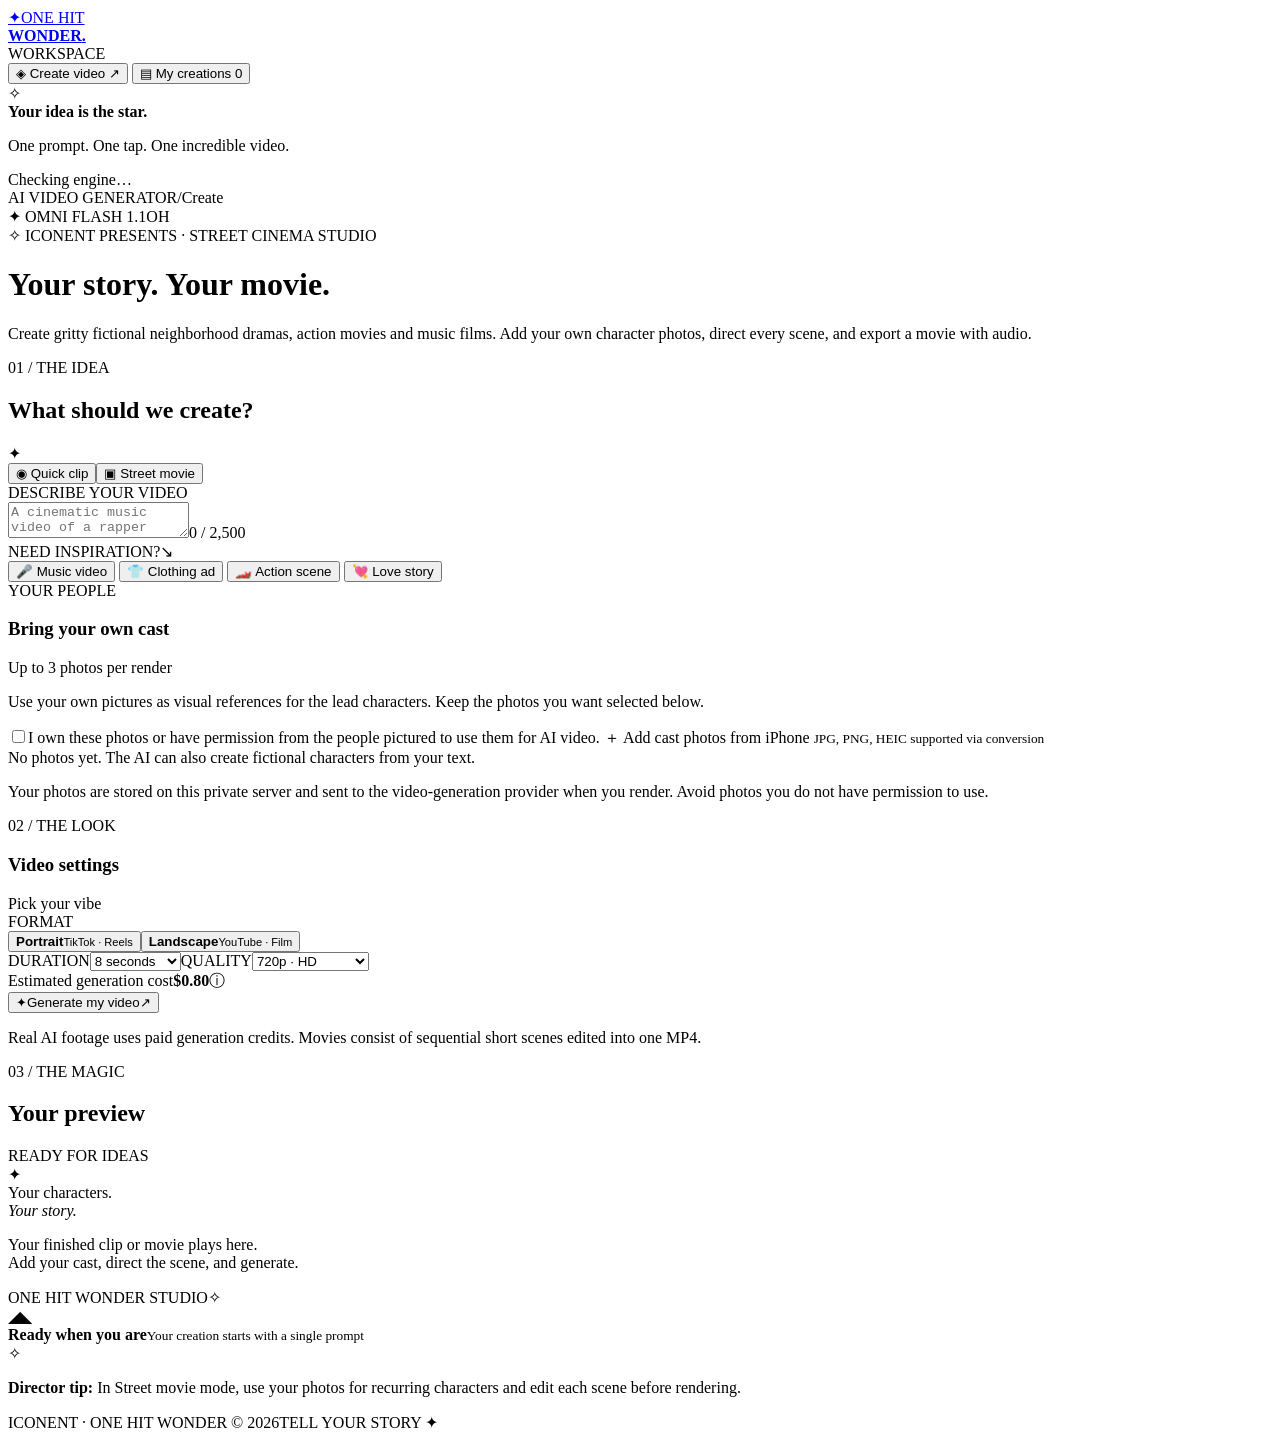
==== public/index.html @ f2eaa419 "Add Street Cinema movie creator, photo-to-video, editable scenes, MP4 assembly and tests" ====
<!doctype html>
<html lang="en">
<head>
  <meta charset="utf-8">
  <meta name="viewport" content="width=device-width,initial-scale=1,viewport-fit=cover">
  <meta name="theme-color" content="#0b0a11">
  <meta name="description" content="One Hit Wonder: imagine it, generate it, share it. An AI video studio in one click.">
  <meta name="apple-mobile-web-app-capable" content="yes">
  <meta name="apple-mobile-web-app-status-bar-style" content="black-translucent">
  <title>One Hit Wonder — AI Video Studio</title>
  <link rel="manifest" href="/manifest.webmanifest">
  <link rel="icon" href="/icons/icon.svg" type="image/svg+xml">
  <link rel="apple-touch-icon" href="/icons/icon-192.png">
  <link rel="stylesheet" href="/styles.css">
</head>
<body>
  <div class="shell">
    <aside class="sidebar" aria-label="Main navigation">
      <a class="brand" href="/" aria-label="One Hit Wonder home"><span class="brand-mark">✦</span><span class="brand-name">ONE HIT<br><b>WONDER<span class="brand-dot">.</span></b></span></a>
      <div class="side-label">WORKSPACE</div>
      <nav class="nav-links" aria-label="Studio pages">
        <button class="nav-link active" data-view="studio"><span class="nav-icon">◈</span> Create video <span class="nav-arrow">↗</span></button>
        <button class="nav-link" data-view="library"><span class="nav-icon">▤</span> My creations <span id="libraryCount" class="nav-count">0</span></button>
      </nav>
      <div class="side-card"><span class="side-card-star">✧</span><div><b>Your idea is the star.</b><p>One prompt. One tap. One incredible video.</p></div></div>
      <div class="side-footer"><span id="connectionDot" class="connection-dot"></span><span id="connectionText">Checking engine…</span></div>
    </aside>

    <div class="main-column">
      <header class="topbar"><div class="topbar-left"><span class="eyebrow">AI VIDEO GENERATOR</span><span class="topbar-sep">/</span><span class="topbar-page" id="pageLabel">Create</span></div><div class="topbar-right"><span class="engine-pill">✦ <span>OMNI FLASH 1.1</span></span><span class="avatar">OH</span></div></header>

      <main id="studioView" class="page studio-page">
        <div class="headline-block"><div class="top-kicker"><span class="sparkle">✧</span> ICONENT PRESENTS · STREET CINEMA STUDIO <span class="small-glow"></span></div><h1>Your story. <span class="gradient-text">Your movie.</span></h1><p>Create gritty fictional neighborhood dramas, action movies and music films. Add your own character photos, direct every scene, and export a movie with audio.</p></div>
        <div id="setupBanner" class="setup-banner" hidden><div class="setup-icon">⚡</div><div class="setup-description"><strong>One-time setup needed</strong><span>The studio is ready. Add your fal.ai API key to the server to unlock AI-generated videos.</span></div><a href="https://fal.ai/dashboard/keys" target="_blank" rel="noopener noreferrer">Get API key ↗</a></div>
        <div class="studio-grid">
          <section class="creation-panel panel" aria-labelledby="createLabel">
            <div class="panel-header"><div><span class="section-index">01 / THE IDEA</span><h2 id="createLabel">What should we create?</h2></div><span class="mini-icon">✦</span></div>
            <div class="mode-selector" role="group" aria-label="Production type"><button class="mode-choice selected" type="button" data-mode="clip" aria-pressed="true">◉ Quick clip</button><button class="mode-choice" type="button" data-mode="movie" aria-pressed="false">▣ Street movie</button></div>
            <label class="input-label" id="promptLabel" for="prompt">DESCRIBE YOUR VIDEO</label>
            <div class="prompt-wrap"><textarea id="prompt" maxlength="2500" spellcheck="true" placeholder="A cinematic music video of a rapper walking through neon-lit streets in Sacramento at night, dramatic lighting, camera tracking, realistic motion and bass-heavy atmosphere…"></textarea><span class="prompt-counter" id="charCounter">0 / 2,500</span></div>
            <div class="inspiration-heading"><span>NEED INSPIRATION?</span><span class="inspo-arrow">↘</span></div>
            <div class="prompt-chips" id="promptChips">
              <button type="button" class="chip" data-prompt="Cinematic music video: a stylish independent hip-hop artist performing on a rooftop overlooking Sacramento at golden hour, wind moving his jacket, dramatic orbiting camera, realistic live-action motion, deep bass-driven instrumental, no visible words or logos."><span>🎤</span> Music video</button>
              <button type="button" class="chip" data-prompt="A luxury streetwear fashion commercial: close-up details of premium black and violet hoodies worn by stylish models on a neon-lit city street at night, smooth gimbal tracking shots, slow-motion fabric movement, cinematic reflections, crisp professional advertisement, upbeat modern music, no words on screen."><span>👕</span> Clothing ad</button>
              <button type="button" class="chip" data-prompt="A cinematic nighttime car scene: a glossy futuristic sports car cruises through the rain-soaked downtown streets of a fictional city, neon reflections on asphalt, dramatic low-angle tracking camera, realistic physics, atmospheric engine sounds, photorealistic film quality."><span>🏎️</span> Action scene</button>
              <button type="button" class="chip" data-prompt="A sweet romantic short film: a couple meets unexpectedly under a rainy city awning at night, exchanged smiles, warm shop-window lights, authentic expressions, a graceful camera push-in, delicate ambient rain and gentle cinematic music, photorealistic."><span>💘</span> Love story</button>
            </div>
            <section class="cast-section" aria-labelledby="castHeading">
              <div class="settings-heading"><div><span class="section-index">YOUR PEOPLE</span><h3 id="castHeading">Bring your own cast</h3></div><span class="settings-note">Up to 3 photos per render</span></div>
              <p class="cast-desc">Use your own pictures as visual references for the lead characters. Keep the photos you want selected below.</p>
              <label class="consent-line"><input type="checkbox" id="photoConsent"><span>I own these photos or have permission from the people pictured to use them for AI video.</span></label>
              <label for="photoUpload" class="upload-button">＋ Add cast photos from iPhone <small>JPG, PNG, HEIC supported via conversion</small></label>
              <input id="photoUpload" type="file" accept="image/*,.heic,.heif" multiple hidden>
              <div id="photoGrid" class="cast-grid" aria-live="polite"><div class="cast-empty">No photos yet. The AI can also create fictional characters from your text.</div></div>
              <p class="cast-privacy">Your photos are stored on this private server and sent to the video-generation provider when you render. Avoid photos you do not have permission to use.</p>
            </section>
            <section id="movieOptions" class="movie-options" hidden aria-labelledby="movieHeading">
              <div class="settings-heading"><div><span class="section-index">DIRECTOR'S CUT</span><h3 id="movieHeading">Build your movie</h3></div><span class="settings-note">Multi-scene film</span></div>
              <label class="field-stack" for="movieTitle">MOVIE TITLE<input id="movieTitle" maxlength="85" placeholder="Example: Ruthless — Streets Don't Sleep"></label>
              <div class="two-settings"><label class="select-group"><span>STORY GENRE</span><select id="movieGenre"><option>Street crime drama</option><option>Neighborhood family drama</option><option>Romance &amp; betrayal</option><option>Fictional heist thriller</option><option>Hip-hop music drama</option><option>Action thriller</option></select></label><label class="select-group"><span>FILM LOOK</span><select id="movieTone"><option>Gritty realistic</option><option>Film noir</option><option>Blockbuster cinematic</option><option>Found-footage realism</option><option>90s street-film</option></select></label></div>
              <div class="two-settings"><label class="select-group"><span>NUMBER OF SCENES</span><select id="sceneCount"><option value="3">3 scenes · teaser</option><option value="5" selected>5 scenes · short</option><option value="8">8 scenes · extended</option></select></label><div class="storyboard-trigger"><button id="buildStoryboard" class="small-action" type="button">✦ Build storyboard</button></div></div>
              <div id="storyboard" class="storyboard"><div class="storyboard-empty">Write your story above and tap “Build storyboard” to create editable scene directions.</div></div>
              <label class="consent-line cost-consent"><input type="checkbox" id="confirmMovieCost"><span>I understand each scene is a separate paid AI generation.</span></label>
              <p class="cast-privacy">Fictional street stories, dramatic conflict, realistic dialogue and action are welcome where allowed by the provider. Provider safety rules still apply.</p>
            </section>
            <div class="divider"></div>
            <div class="settings-heading"><div><span class="section-index">02 / THE LOOK</span><h3>Video settings</h3></div><span class="settings-note">Pick your vibe</span></div>
            <div class="setting-label">FORMAT</div>
            <div class="ratio-toggle" role="group" aria-label="Video aspect ratio"><button type="button" class="ratio-choice selected" data-ratio="9:16" aria-pressed="true"><span class="ratio-icon portrait"></span><span><b>Portrait</b><small>TikTok · Reels</small></span></button><button type="button" class="ratio-choice" data-ratio="16:9" aria-pressed="false"><span class="ratio-icon landscape"></span><span><b>Landscape</b><small>YouTube · Film</small></span></button></div>
            <div class="two-settings"><label class="select-group"><span>DURATION</span><select id="duration"><option value="5">5 seconds</option><option value="8" selected>8 seconds</option><option value="10">10 seconds</option></select></label><label class="select-group"><span>QUALITY</span><select id="quality"><option value="360p">360p · economy</option><option value="720p" selected>720p · HD</option><option value="1080p">1080p · Full HD</option><option value="4k">4K · Ultra HD</option></select></label></div>
            <div class="cost-line"><span id="costLabel">Estimated generation cost</span><strong id="costEstimate">$0.80</strong><span class="cost-info" title="fal.ai charges based on duration and resolution">ⓘ</span></div>
            <button id="generateBtn" class="generate-btn"><span class="btn-sparkle">✦</span><span id="generateBtnText">Generate my video</span><span class="btn-trailing">↗</span></button>
            <p class="below-button">Real AI footage uses paid generation credits. Movies consist of sequential short scenes edited into one MP4.</p>
          </section>

          <section class="preview-panel panel" aria-labelledby="previewTitle"><div class="panel-header preview-header"><div><span class="section-index">03 / THE MAGIC</span><h2 id="previewTitle">Your preview</h2></div><span id="previewBadge" class="preview-status"><span></span> READY FOR IDEAS</span></div>
            <div class="preview-stage" id="previewStage"><div class="stage-lines"></div><div class="stage-ambient ambient-one"></div><div class="stage-ambient ambient-two"></div>
              <div id="emptyPreview" class="empty-preview"><div class="preview-symbol"><span>✦</span><i></i></div><div class="empty-quote">Your characters.<br><em>Your story.</em></div><p>Your finished clip or movie plays here.<br>Add your cast, direct the scene, and generate.</p><div class="stage-bottom"><span>ONE HIT WONDER STUDIO</span><span>✧</span></div></div>
              <div id="renderingPreview" class="rendering-preview" hidden><div class="loader-ring"><span>✦</span></div><h3>Making some magic…</h3><p id="renderStatus">Preparing your video…</p><div class="pulse-dots"><i></i><i></i><i></i></div><span class="render-disclaimer">Real AI renders can take several minutes.</span></div>
              <div id="readyPreview" class="ready-preview" hidden><video id="resultVideo" controls playsinline preload="metadata" aria-label="AI-generated video"></video></div>
            </div>
            <div class="result-footer"><div class="result-info"><span class="tiny-wave">◢◣</span><div><strong id="resultTitle">Ready when you are</strong><small id="resultSub">Your creation starts with a single prompt</small></div></div><a class="download-btn" id="downloadBtn" href="#" hidden download><span>↓</span> Download MP4</a></div>
            <div id="errorMessage" class="error-message" role="alert" hidden></div>
            <div class="preview-tip"><span>✧</span><p><b>Director tip:</b> In Street movie mode, use your photos for recurring characters and edit each scene before rendering.</p></div>
          </section>
        </div>
        <footer class="page-footer"><span>ICONENT · ONE HIT WONDER © 2026</span><span>TELL YOUR STORY <span class="footer-star">✦</span></span></footer>
      </main>

      <main id="libraryView" class="page library-page" hidden><div class="headline-block"><div class="top-kicker">✧ YOUR VIDEO VAULT</div><h1>Made by <span class="gradient-text">you.</span></h1><p>Every idea you've brought to life, all in one place. Saved videos are stored on this app server.</p></div><div class="library-top"><h2>Recent creations</h2><button id="libraryRefresh" class="small-action">↻ Refresh</button></div><div id="libraryGrid" class="library-grid"></div><div id="libraryEmpty" class="library-empty" hidden><div>✦</div><h3>Nothing here yet.</h3><p>Start creating. Your first video is one tap away.</p><button id="emptyCreate" class="small-action primary">Create a video ↗</button></div></main>
    </div>
  </div>
  <div id="toast" class="toast" role="status" aria-live="polite" hidden></div>
  <script src="/app.js" defer></script>
</body>
</html>
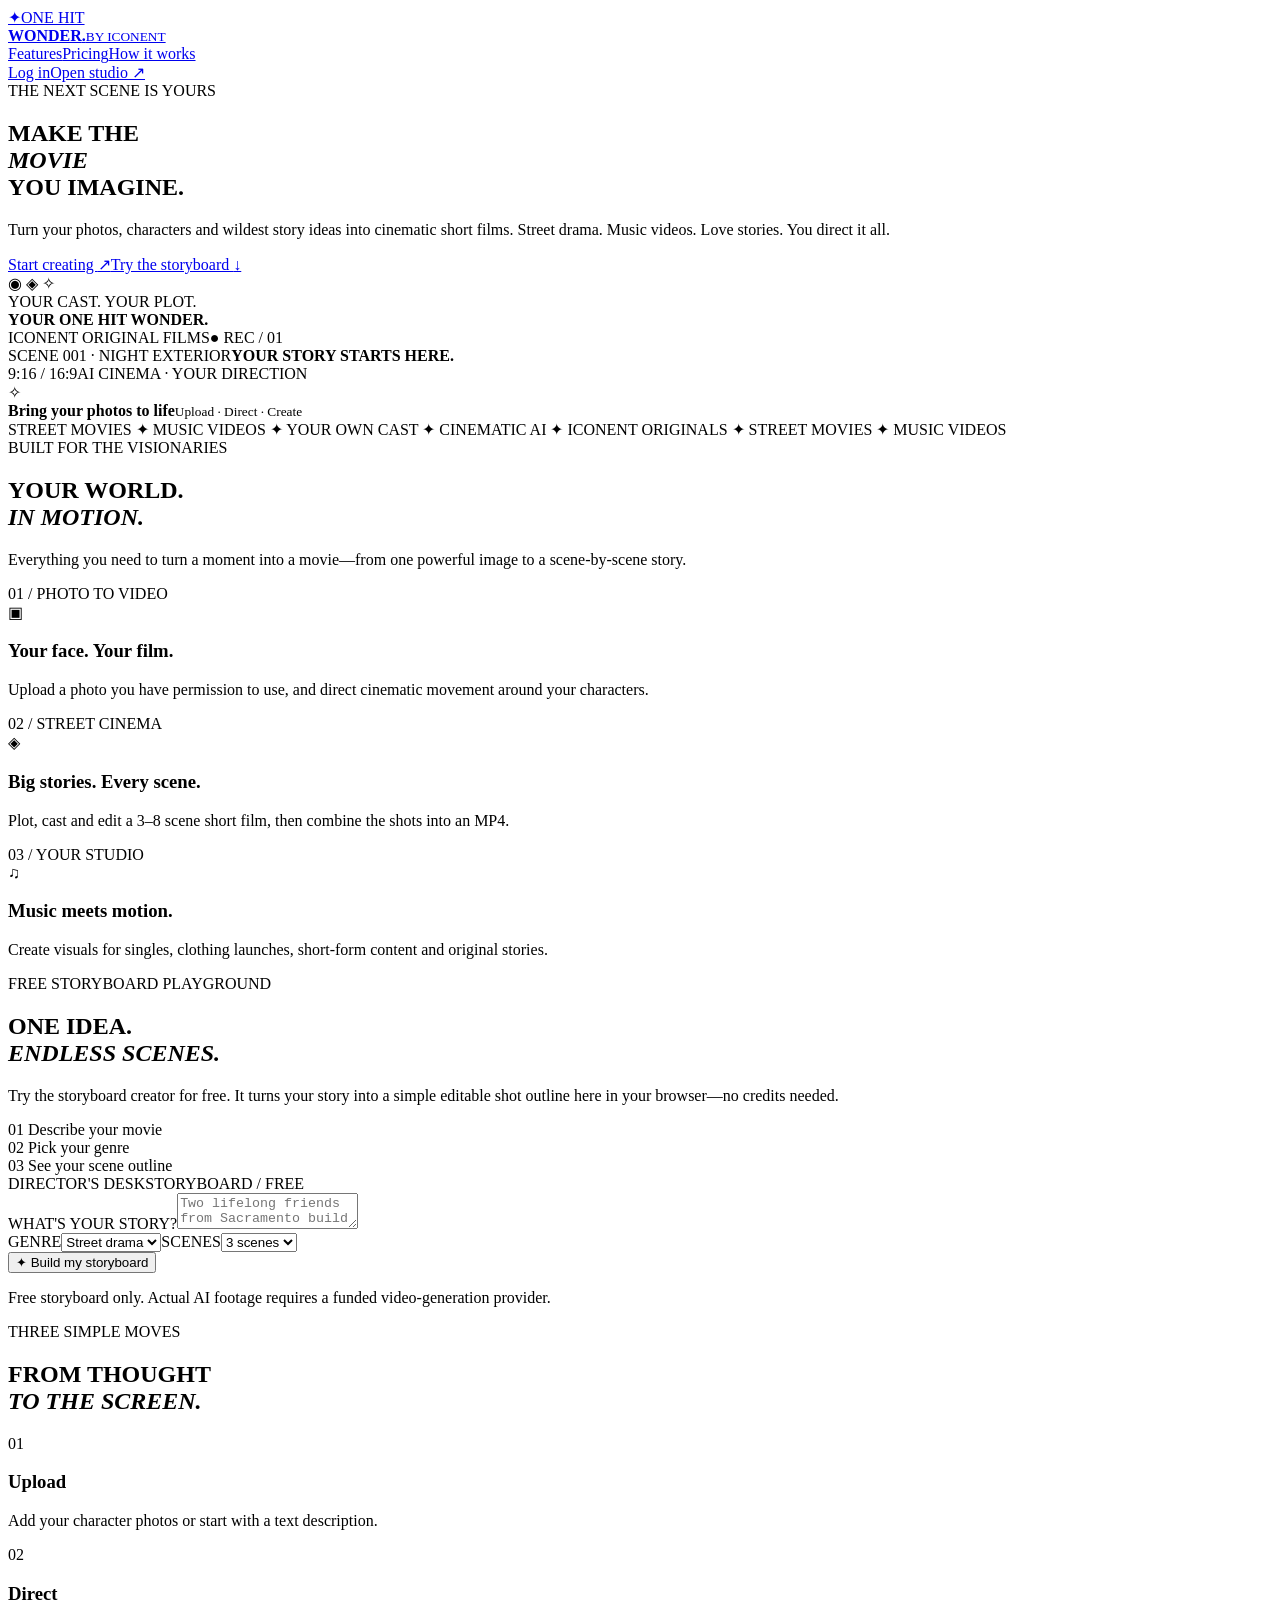
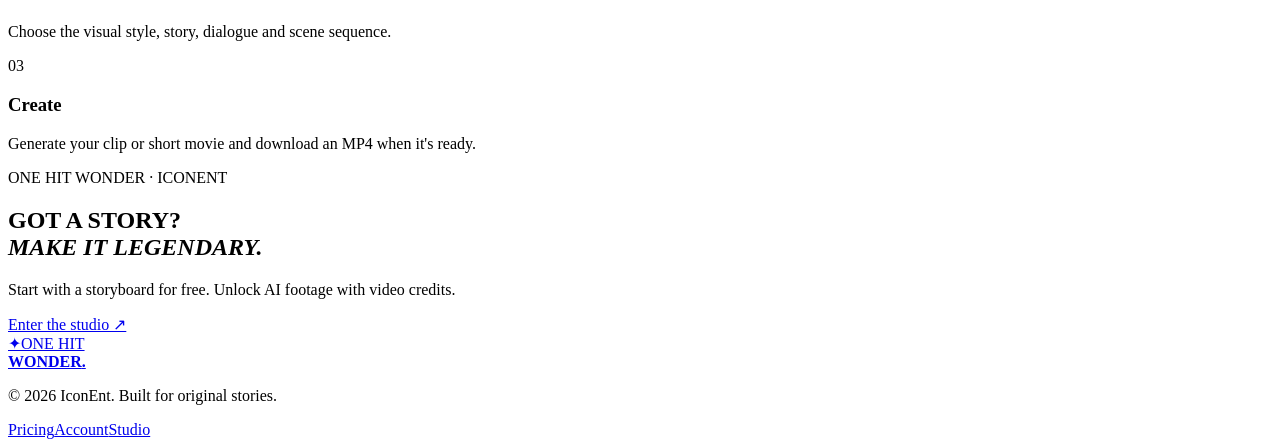
==== commit b80a85e6: "Launch One Hit Wonder business pilot: landing, customer and owner accounts, credits, Stripe gating, " ====
--- a/public/index.html
+++ b/public/index.html
@@ -1,96 +1,10 @@
-<!doctype html>
-<html lang="en">
-<head>
-  <meta charset="utf-8">
-  <meta name="viewport" content="width=device-width,initial-scale=1,viewport-fit=cover">
-  <meta name="theme-color" content="#0b0a11">
-  <meta name="description" content="One Hit Wonder: imagine it, generate it, share it. An AI video studio in one click.">
-  <meta name="apple-mobile-web-app-capable" content="yes">
-  <meta name="apple-mobile-web-app-status-bar-style" content="black-translucent">
-  <title>One Hit Wonder — AI Video Studio</title>
-  <link rel="manifest" href="/manifest.webmanifest">
-  <link rel="icon" href="/icons/icon.svg" type="image/svg+xml">
-  <link rel="apple-touch-icon" href="/icons/icon-192.png">
-  <link rel="stylesheet" href="/styles.css">
-</head>
-<body>
-  <div class="shell">
-    <aside class="sidebar" aria-label="Main navigation">
-      <a class="brand" href="/" aria-label="One Hit Wonder home"><span class="brand-mark">✦</span><span class="brand-name">ONE HIT<br><b>WONDER<span class="brand-dot">.</span></b></span></a>
-      <div class="side-label">WORKSPACE</div>
-      <nav class="nav-links" aria-label="Studio pages">
-        <button class="nav-link active" data-view="studio"><span class="nav-icon">◈</span> Create video <span class="nav-arrow">↗</span></button>
-        <button class="nav-link" data-view="library"><span class="nav-icon">▤</span> My creations <span id="libraryCount" class="nav-count">0</span></button>
-      </nav>
-      <div class="side-card"><span class="side-card-star">✧</span><div><b>Your idea is the star.</b><p>One prompt. One tap. One incredible video.</p></div></div>
-      <div class="side-footer"><span id="connectionDot" class="connection-dot"></span><span id="connectionText">Checking engine…</span></div>
-    </aside>
-
-    <div class="main-column">
-      <header class="topbar"><div class="topbar-left"><span class="eyebrow">AI VIDEO GENERATOR</span><span class="topbar-sep">/</span><span class="topbar-page" id="pageLabel">Create</span></div><div class="topbar-right"><span class="engine-pill">✦ <span>OMNI FLASH 1.1</span></span><span class="avatar">OH</span></div></header>
-
-      <main id="studioView" class="page studio-page">
-        <div class="headline-block"><div class="top-kicker"><span class="sparkle">✧</span> ICONENT PRESENTS · STREET CINEMA STUDIO <span class="small-glow"></span></div><h1>Your story. <span class="gradient-text">Your movie.</span></h1><p>Create gritty fictional neighborhood dramas, action movies and music films. Add your own character photos, direct every scene, and export a movie with audio.</p></div>
-        <div id="setupBanner" class="setup-banner" hidden><div class="setup-icon">⚡</div><div class="setup-description"><strong>One-time setup needed</strong><span>The studio is ready. Add your fal.ai API key to the server to unlock AI-generated videos.</span></div><a href="https://fal.ai/dashboard/keys" target="_blank" rel="noopener noreferrer">Get API key ↗</a></div>
-        <div class="studio-grid">
-          <section class="creation-panel panel" aria-labelledby="createLabel">
-            <div class="panel-header"><div><span class="section-index">01 / THE IDEA</span><h2 id="createLabel">What should we create?</h2></div><span class="mini-icon">✦</span></div>
-            <div class="mode-selector" role="group" aria-label="Production type"><button class="mode-choice selected" type="button" data-mode="clip" aria-pressed="true">◉ Quick clip</button><button class="mode-choice" type="button" data-mode="movie" aria-pressed="false">▣ Street movie</button></div>
-            <label class="input-label" id="promptLabel" for="prompt">DESCRIBE YOUR VIDEO</label>
-            <div class="prompt-wrap"><textarea id="prompt" maxlength="2500" spellcheck="true" placeholder="A cinematic music video of a rapper walking through neon-lit streets in Sacramento at night, dramatic lighting, camera tracking, realistic motion and bass-heavy atmosphere…"></textarea><span class="prompt-counter" id="charCounter">0 / 2,500</span></div>
-            <div class="inspiration-heading"><span>NEED INSPIRATION?</span><span class="inspo-arrow">↘</span></div>
-            <div class="prompt-chips" id="promptChips">
-              <button type="button" class="chip" data-prompt="Cinematic music video: a stylish independent hip-hop artist performing on a rooftop overlooking Sacramento at golden hour, wind moving his jacket, dramatic orbiting camera, realistic live-action motion, deep bass-driven instrumental, no visible words or logos."><span>🎤</span> Music video</button>
-              <button type="button" class="chip" data-prompt="A luxury streetwear fashion commercial: close-up details of premium black and violet hoodies worn by stylish models on a neon-lit city street at night, smooth gimbal tracking shots, slow-motion fabric movement, cinematic reflections, crisp professional advertisement, upbeat modern music, no words on screen."><span>👕</span> Clothing ad</button>
-              <button type="button" class="chip" data-prompt="A cinematic nighttime car scene: a glossy futuristic sports car cruises through the rain-soaked downtown streets of a fictional city, neon reflections on asphalt, dramatic low-angle tracking camera, realistic physics, atmospheric engine sounds, photorealistic film quality."><span>🏎️</span> Action scene</button>
-              <button type="button" class="chip" data-prompt="A sweet romantic short film: a couple meets unexpectedly under a rainy city awning at night, exchanged smiles, warm shop-window lights, authentic expressions, a graceful camera push-in, delicate ambient rain and gentle cinematic music, photorealistic."><span>💘</span> Love story</button>
-            </div>
-            <section class="cast-section" aria-labelledby="castHeading">
-              <div class="settings-heading"><div><span class="section-index">YOUR PEOPLE</span><h3 id="castHeading">Bring your own cast</h3></div><span class="settings-note">Up to 3 photos per render</span></div>
-              <p class="cast-desc">Use your own pictures as visual references for the lead characters. Keep the photos you want selected below.</p>
-              <label class="consent-line"><input type="checkbox" id="photoConsent"><span>I own these photos or have permission from the people pictured to use them for AI video.</span></label>
-              <label for="photoUpload" class="upload-button">＋ Add cast photos from iPhone <small>JPG, PNG, HEIC supported via conversion</small></label>
-              <input id="photoUpload" type="file" accept="image/*,.heic,.heif" multiple hidden>
-              <div id="photoGrid" class="cast-grid" aria-live="polite"><div class="cast-empty">No photos yet. The AI can also create fictional characters from your text.</div></div>
-              <p class="cast-privacy">Your photos are stored on this private server and sent to the video-generation provider when you render. Avoid photos you do not have permission to use.</p>
-            </section>
-            <section id="movieOptions" class="movie-options" hidden aria-labelledby="movieHeading">
-              <div class="settings-heading"><div><span class="section-index">DIRECTOR'S CUT</span><h3 id="movieHeading">Build your movie</h3></div><span class="settings-note">Multi-scene film</span></div>
-              <label class="field-stack" for="movieTitle">MOVIE TITLE<input id="movieTitle" maxlength="85" placeholder="Example: Ruthless — Streets Don't Sleep"></label>
-              <div class="two-settings"><label class="select-group"><span>STORY GENRE</span><select id="movieGenre"><option>Street crime drama</option><option>Neighborhood family drama</option><option>Romance &amp; betrayal</option><option>Fictional heist thriller</option><option>Hip-hop music drama</option><option>Action thriller</option></select></label><label class="select-group"><span>FILM LOOK</span><select id="movieTone"><option>Gritty realistic</option><option>Film noir</option><option>Blockbuster cinematic</option><option>Found-footage realism</option><option>90s street-film</option></select></label></div>
-              <div class="two-settings"><label class="select-group"><span>NUMBER OF SCENES</span><select id="sceneCount"><option value="3">3 scenes · teaser</option><option value="5" selected>5 scenes · short</option><option value="8">8 scenes · extended</option></select></label><div class="storyboard-trigger"><button id="buildStoryboard" class="small-action" type="button">✦ Build storyboard</button></div></div>
-              <div id="storyboard" class="storyboard"><div class="storyboard-empty">Write your story above and tap “Build storyboard” to create editable scene directions.</div></div>
-              <label class="consent-line cost-consent"><input type="checkbox" id="confirmMovieCost"><span>I understand each scene is a separate paid AI generation.</span></label>
-              <p class="cast-privacy">Fictional street stories, dramatic conflict, realistic dialogue and action are welcome where allowed by the provider. Provider safety rules still apply.</p>
-            </section>
-            <div class="divider"></div>
-            <div class="settings-heading"><div><span class="section-index">02 / THE LOOK</span><h3>Video settings</h3></div><span class="settings-note">Pick your vibe</span></div>
-            <div class="setting-label">FORMAT</div>
-            <div class="ratio-toggle" role="group" aria-label="Video aspect ratio"><button type="button" class="ratio-choice selected" data-ratio="9:16" aria-pressed="true"><span class="ratio-icon portrait"></span><span><b>Portrait</b><small>TikTok · Reels</small></span></button><button type="button" class="ratio-choice" data-ratio="16:9" aria-pressed="false"><span class="ratio-icon landscape"></span><span><b>Landscape</b><small>YouTube · Film</small></span></button></div>
-            <div class="two-settings"><label class="select-group"><span>DURATION</span><select id="duration"><option value="5">5 seconds</option><option value="8" selected>8 seconds</option><option value="10">10 seconds</option></select></label><label class="select-group"><span>QUALITY</span><select id="quality"><option value="360p">360p · economy</option><option value="720p" selected>720p · HD</option><option value="1080p">1080p · Full HD</option><option value="4k">4K · Ultra HD</option></select></label></div>
-            <div class="cost-line"><span id="costLabel">Estimated generation cost</span><strong id="costEstimate">$0.80</strong><span class="cost-info" title="fal.ai charges based on duration and resolution">ⓘ</span></div>
-            <button id="generateBtn" class="generate-btn"><span class="btn-sparkle">✦</span><span id="generateBtnText">Generate my video</span><span class="btn-trailing">↗</span></button>
-            <p class="below-button">Real AI footage uses paid generation credits. Movies consist of sequential short scenes edited into one MP4.</p>
-          </section>
-
-          <section class="preview-panel panel" aria-labelledby="previewTitle"><div class="panel-header preview-header"><div><span class="section-index">03 / THE MAGIC</span><h2 id="previewTitle">Your preview</h2></div><span id="previewBadge" class="preview-status"><span></span> READY FOR IDEAS</span></div>
-            <div class="preview-stage" id="previewStage"><div class="stage-lines"></div><div class="stage-ambient ambient-one"></div><div class="stage-ambient ambient-two"></div>
-              <div id="emptyPreview" class="empty-preview"><div class="preview-symbol"><span>✦</span><i></i></div><div class="empty-quote">Your characters.<br><em>Your story.</em></div><p>Your finished clip or movie plays here.<br>Add your cast, direct the scene, and generate.</p><div class="stage-bottom"><span>ONE HIT WONDER STUDIO</span><span>✧</span></div></div>
-              <div id="renderingPreview" class="rendering-preview" hidden><div class="loader-ring"><span>✦</span></div><h3>Making some magic…</h3><p id="renderStatus">Preparing your video…</p><div class="pulse-dots"><i></i><i></i><i></i></div><span class="render-disclaimer">Real AI renders can take several minutes.</span></div>
-              <div id="readyPreview" class="ready-preview" hidden><video id="resultVideo" controls playsinline preload="metadata" aria-label="AI-generated video"></video></div>
-            </div>
-            <div class="result-footer"><div class="result-info"><span class="tiny-wave">◢◣</span><div><strong id="resultTitle">Ready when you are</strong><small id="resultSub">Your creation starts with a single prompt</small></div></div><a class="download-btn" id="downloadBtn" href="#" hidden download><span>↓</span> Download MP4</a></div>
-            <div id="errorMessage" class="error-message" role="alert" hidden></div>
-            <div class="preview-tip"><span>✧</span><p><b>Director tip:</b> In Street movie mode, use your photos for recurring characters and edit each scene before rendering.</p></div>
-          </section>
-        </div>
-        <footer class="page-footer"><span>ICONENT · ONE HIT WONDER © 2026</span><span>TELL YOUR STORY <span class="footer-star">✦</span></span></footer>
-      </main>
-
-      <main id="libraryView" class="page library-page" hidden><div class="headline-block"><div class="top-kicker">✧ YOUR VIDEO VAULT</div><h1>Made by <span class="gradient-text">you.</span></h1><p>Every idea you've brought to life, all in one place. Saved videos are stored on this app server.</p></div><div class="library-top"><h2>Recent creations</h2><button id="libraryRefresh" class="small-action">↻ Refresh</button></div><div id="libraryGrid" class="library-grid"></div><div id="libraryEmpty" class="library-empty" hidden><div>✦</div><h3>Nothing here yet.</h3><p>Start creating. Your first video is one tap away.</p><button id="emptyCreate" class="small-action primary">Create a video ↗</button></div></main>
-    </div>
-  </div>
-  <div id="toast" class="toast" role="status" aria-live="polite" hidden></div>
-  <script src="/app.js" defer></script>
-</body>
-</html>
+<!doctype html><html lang="en"><head><meta charset="utf-8"><meta name="viewport" content="width=device-width,initial-scale=1,viewport-fit=cover"><meta name="theme-color" content="#08090c"><meta name="description" content="One Hit Wonder by IconEnt — turn your photos and stories into cinematic AI videos and street movies."><link rel="icon" href="/icons/icon.svg"><link rel="manifest" href="/manifest.webmanifest"><link rel="stylesheet" href="/site.css"><title>One Hit Wonder — Make your movie</title></head><body data-page="home">
+<div class="cinema-grain"></div>
+<header class="site-header"><div class="nav-wrap"><a class="logo" href="/"><span class="logo-icon">✦</span><span>ONE HIT<br><b>WONDER<span class="pink">.</span></b><small>BY ICONENT</small></span></a><nav class="nav-center"><a href="#features">Features</a><a href="/pricing">Pricing</a><a href="#how">How it works</a></nav><div class="nav-actions"><a href="/login" class="nav-login">Log in</a><a href="/studio" class="btn btn-small btn-primary">Open studio <span>↗</span></a></div></div></header>
+<main><section class="hero"><div class="hero-copy"><span class="kicker"><span class="signal"></span> THE NEXT SCENE IS YOURS</span><h1>MAKE THE<br><em>MOVIE</em><br>YOU IMAGINE.</h1><p>Turn your photos, characters and wildest story ideas into cinematic short films. Street drama. Music videos. Love stories. You direct it all.</p><div class="hero-actions"><a href="/studio" class="btn btn-primary btn-large">Start creating <span>↗</span></a><a href="#demo" class="btn btn-ghost btn-large">Try the storyboard <span>↓</span></a></div><div class="hero-proof"><span class="avatar-stack">◉ ◈ ✧</span><div>YOUR CAST. YOUR PLOT.<br><strong>YOUR ONE HIT WONDER.</strong></div></div></div><div class="hero-art"><div class="film-topline"><span>ICONENT ORIGINAL FILMS</span><span>● REC / 01</span></div><div class="poster-scene"><div class="horizon"></div><div class="city city-back"></div><div class="city city-front"></div><div class="street-perspective"></div><div class="silhouette silhouette-one"></div><div class="silhouette silhouette-two"></div><div class="scene-caption"><span>SCENE 001 · NIGHT EXTERIOR</span><strong>YOUR STORY STARTS HERE.</strong></div></div><div class="film-bottomline"><span>9:16 / 16:9</span><span>AI CINEMA · YOUR DIRECTION</span></div><div class="floating-card"><span class="live-icon">✧</span><div><b>Bring your photos to life</b><small>Upload · Direct · Create</small></div></div></div></section>
+<div class="ticker"><div>STREET MOVIES <span>✦</span> MUSIC VIDEOS <span>✦</span> YOUR OWN CAST <span>✦</span> CINEMATIC AI <span>✦</span> ICONENT ORIGINALS <span>✦</span> STREET MOVIES <span>✦</span> MUSIC VIDEOS</div></div>
+<section id="features" class="section"><div class="section-heading"><span class="kicker">BUILT FOR THE VISIONARIES</span><h2>YOUR WORLD.<br><em>IN MOTION.</em></h2><p>Everything you need to turn a moment into a movie—from one powerful image to a scene-by-scene story.</p></div><div class="feature-grid"><article class="feature"><span class="feature-num">01 / PHOTO TO VIDEO</span><div class="feature-art art-camera"><span>▣</span><div class="scanline"></div></div><h3>Your face. Your film.</h3><p>Upload a photo you have permission to use, and direct cinematic movement around your characters.</p></article><article class="feature"><span class="feature-num">02 / STREET CINEMA</span><div class="feature-art art-street"><span>◈</span><div class="scanline"></div></div><h3>Big stories. Every scene.</h3><p>Plot, cast and edit a 3–8 scene short film, then combine the shots into an MP4.</p></article><article class="feature"><span class="feature-num">03 / YOUR STUDIO</span><div class="feature-art art-music"><span>♫</span><div class="scanline"></div></div><h3>Music meets motion.</h3><p>Create visuals for singles, clothing launches, short-form content and original stories.</p></article></div></section>
+<section id="demo" class="section demo-section"><div class="demo-copy"><span class="kicker">FREE STORYBOARD PLAYGROUND</span><h2>ONE IDEA.<br><em>ENDLESS SCENES.</em></h2><p>Try the storyboard creator for free. It turns your story into a simple editable shot outline here in your browser—no credits needed.</p><div class="demo-steps"><div><span>01</span> Describe your movie</div><div><span>02</span> Pick your genre</div><div><span>03</span> See your scene outline</div></div></div><div class="demo-panel"><div class="panel-bar"><span><i></i> DIRECTOR'S DESK</span><span>STORYBOARD / FREE</span></div><label for="demoPrompt">WHAT'S YOUR STORY?</label><textarea id="demoPrompt" maxlength="800" placeholder="Two lifelong friends from Sacramento build a music label, but a secret threatens their friendship..."></textarea><div class="demo-fields"><label>GENRE<select id="demoGenre"><option>Street drama</option><option>Romance</option><option>Music video</option><option>Action thriller</option></select></label><label>SCENES<select id="demoScenes"><option value="3">3 scenes</option><option value="5">5 scenes</option><option value="8">8 scenes</option></select></label></div><button id="demoBuild" class="btn btn-primary full">✦ Build my storyboard</button><p class="mini-note">Free storyboard only. Actual AI footage requires a funded video-generation provider.</p><div id="demoResult" class="demo-result" hidden></div></div></section>
+<section id="how" class="section how-section"><div class="section-heading"><span class="kicker">THREE SIMPLE MOVES</span><h2>FROM THOUGHT<br><em>TO THE SCREEN.</em></h2></div><div class="how-grid"><article><span>01</span><h3>Upload</h3><p>Add your character photos or start with a text description.</p></article><article><span>02</span><h3>Direct</h3><p>Choose the visual style, story, dialogue and scene sequence.</p></article><article><span>03</span><h3>Create</h3><p>Generate your clip or short movie and download an MP4 when it's ready.</p></article></div></section>
+<section class="callout"><div><span class="kicker">ONE HIT WONDER · ICONENT</span><h2>GOT A STORY?<br><em>MAKE IT LEGENDARY.</em></h2><p>Start with a storyboard for free. Unlock AI footage with video credits.</p></div><a class="btn btn-primary btn-large" href="/studio">Enter the studio ↗</a></section></main>
+<footer class="site-footer"><a class="logo" href="/"><span class="logo-icon">✦</span><span>ONE HIT<br><b>WONDER<span class="pink">.</span></b></span></a><p>© <span id="copyrightYear">2026</span> IconEnt. Built for original stories.</p><div><a href="/pricing">Pricing</a><a href="/login">Account</a><a href="/studio">Studio</a></div></footer><script src="/site.js" defer></script></body></html>
